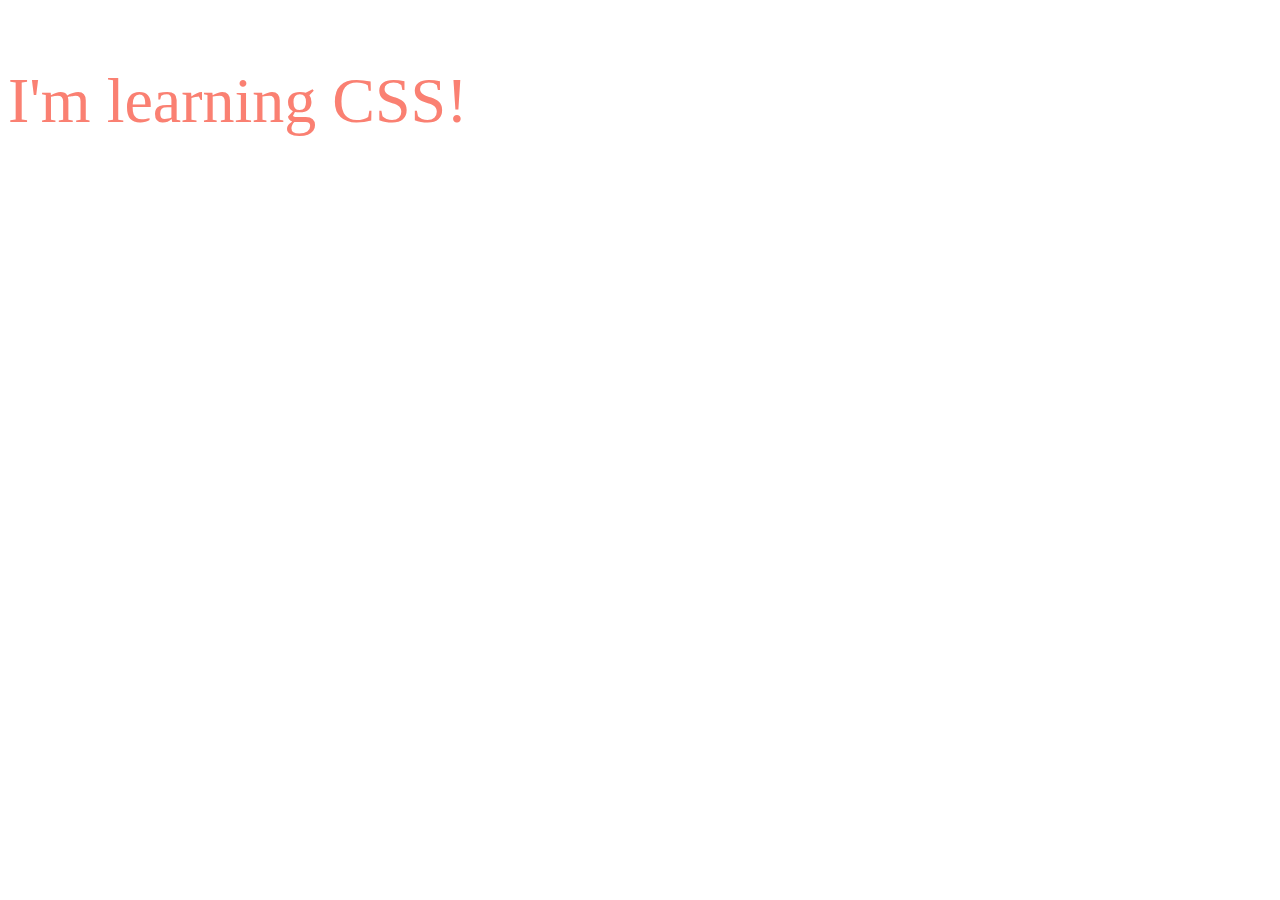
==== index.html @ 9fc64fda "start course" ====
<!DOCTYPE html>
<html lang="en">
<head>
    <meta charset="UTF-8">
    <meta name="viewport" content="width=device-width, initial-scale=1.0">
    <title>Curso CSS</title>
    <link rel="stylesheet" href="css/style.css">
    <style>
        p {
            color: salmon;
        }
    </style>
</head>
<body>
    <p>I'm learning CSS!</p>
</body>
</html>
---- css/style.css ----
p {
    color: purple;
    font-size: 64px;
}
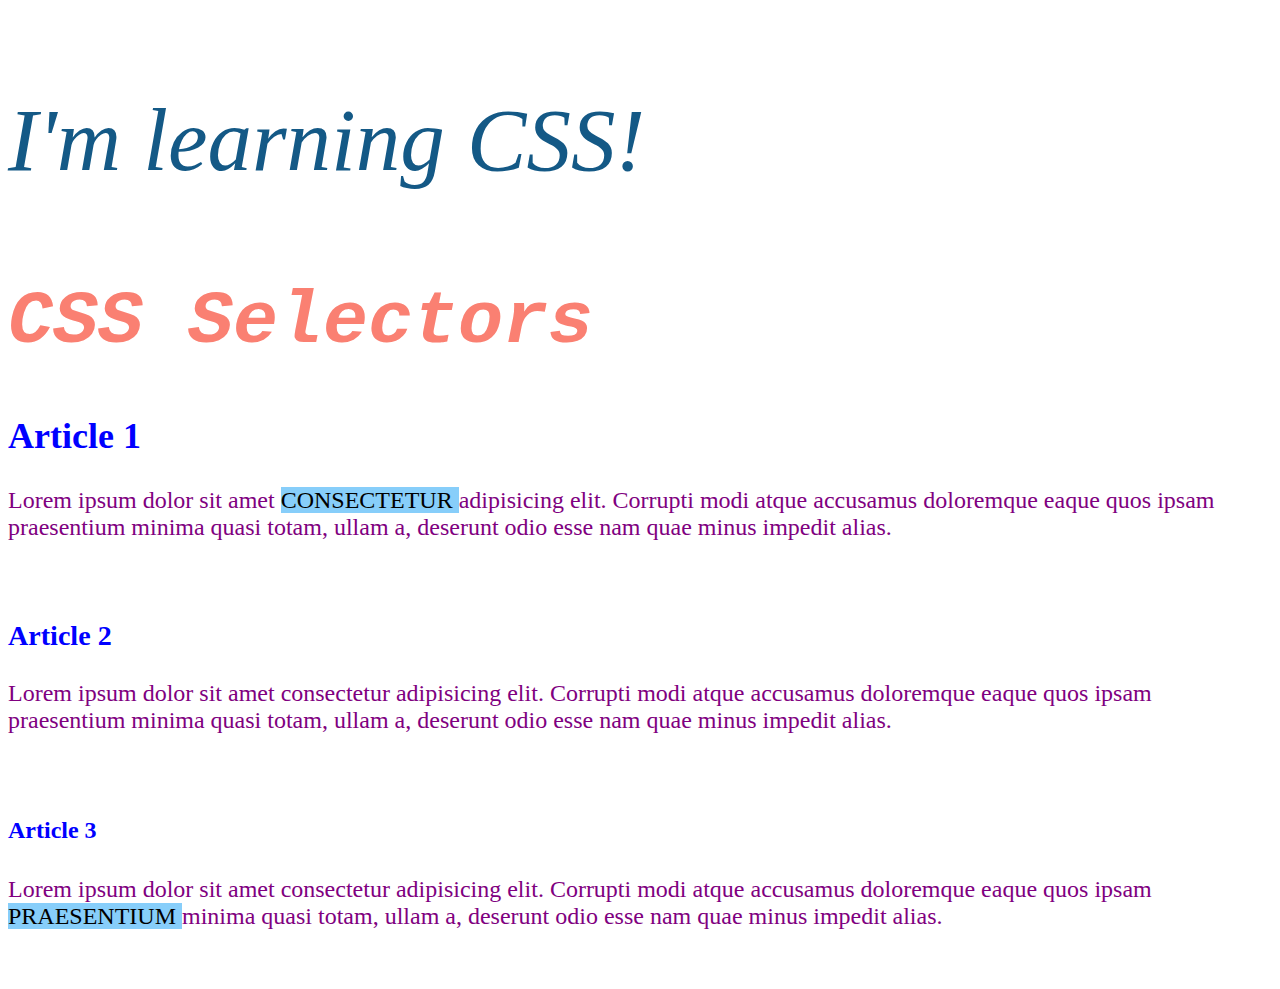
==== commit e7b9dec4: "selectors css" ====
--- a/index.html
+++ b/index.html
@@ -7,11 +7,25 @@
     <link rel="stylesheet" href="css/style.css">
     <style>
         p {
-            color: salmon;
+            color: purple;
         }
     </style>
 </head>
 <body>
-    <p>I'm learning CSS!</p>
+    <p style="color: #145986; font-size: 89px; font-style: oblique;">
+        I'm learning CSS!
+    </p>
+    <h1 id="second" class="class">CSS Selectors</h1>
+    <h2>Article 1</h2>
+    <p>Lorem ipsum dolor sit amet <span> consectetur </span> adipisicing elit. Corrupti modi atque accusamus doloremque eaque quos ipsam praesentium minima quasi totam, ullam a, deserunt odio esse nam quae minus impedit alias.</p>
+    <br>
+    <h3>Article 2</h3>
+    <p>Lorem ipsum dolor sit amet consectetur adipisicing elit. Corrupti modi atque accusamus doloremque eaque quos ipsam praesentium minima quasi totam, ullam a, deserunt odio esse nam quae minus impedit alias.</p>
+    <br>
+    <h4>Article 3</h4>
+    <p>Lorem ipsum dolor sit amet consectetur adipisicing elit. Corrupti modi atque accusamus doloremque eaque quos ipsam <span> praesentium </span> minima quasi totam, ullam a, deserunt odio esse nam quae minus impedit alias.</p>
+    <br>
+
+
 </body>
 </html>--- a/css/style.css
+++ b/css/style.css
@@ -1,4 +1,30 @@
+body {
+    font-size: 24px;
+}
+
+h1,
+h2,
+h3,
+h4 {
+    color: blue;
+}
+
 p {
-    color: purple;
-    font-size: 64px;
-}+    color: goldenrod;
+}
+
+p span {
+    text-transform: uppercase;
+    background-color: lightskyblue;
+    color: black;
+}
+
+.class {
+    color: salmon;
+    font-family: 'Courier New', Courier, monospace;
+}
+
+#second {
+    font-style: italic;
+    font-size: 75px;
+}
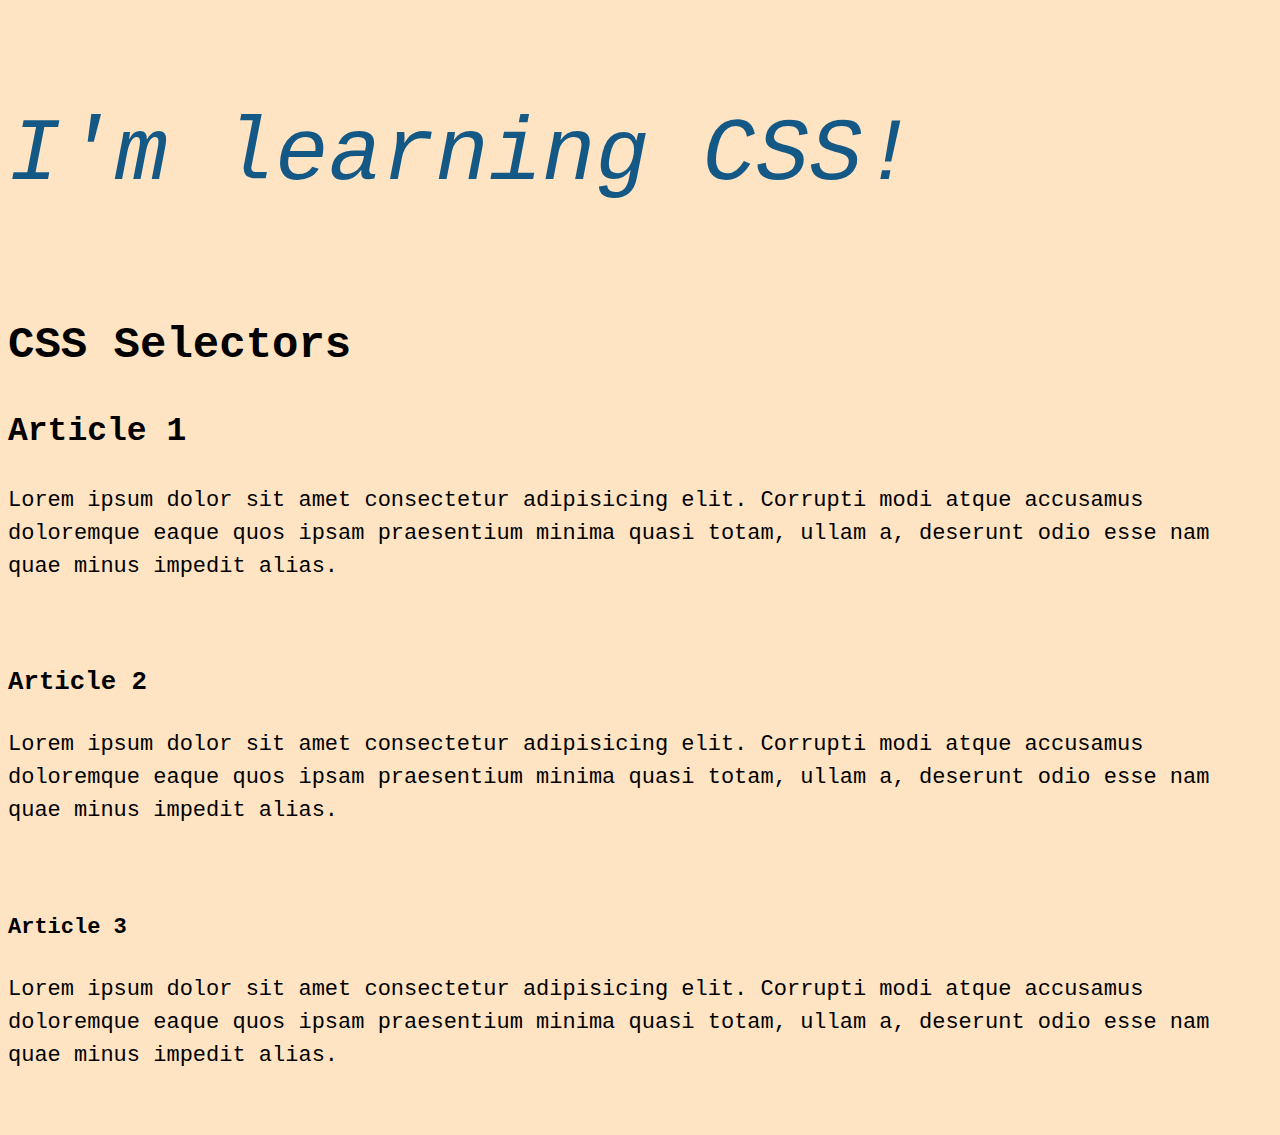
==== commit 74e7bf5f: "example selectors" ====
--- a/index.html
+++ b/index.html
@@ -5,11 +5,13 @@
     <meta name="viewport" content="width=device-width, initial-scale=1.0">
     <title>Curso CSS</title>
     <link rel="stylesheet" href="css/style.css">
+    <!-- 
     <style>
         p {
             color: purple;
         }
     </style>
+    -->
 </head>
 <body>
     <p style="color: #145986; font-size: 89px; font-style: oblique;">
--- a/css/style.css
+++ b/css/style.css
@@ -1,7 +1,14 @@
-body {
-    font-size: 24px;
+* {
+    font-family: 'Courier New', Courier, monospace;
 }
 
+body {
+    font-size: 22px;
+    line-height: 1.5;
+    background-color: bisque;
+}
+
+/*
 h1,
 h2,
 h3,
@@ -10,7 +17,7 @@
 }
 
 p {
-    color: goldenrod;
+    color: green !important; 
 }
 
 p span {
@@ -28,3 +35,4 @@
     font-style: italic;
     font-size: 75px;
 }
+*/
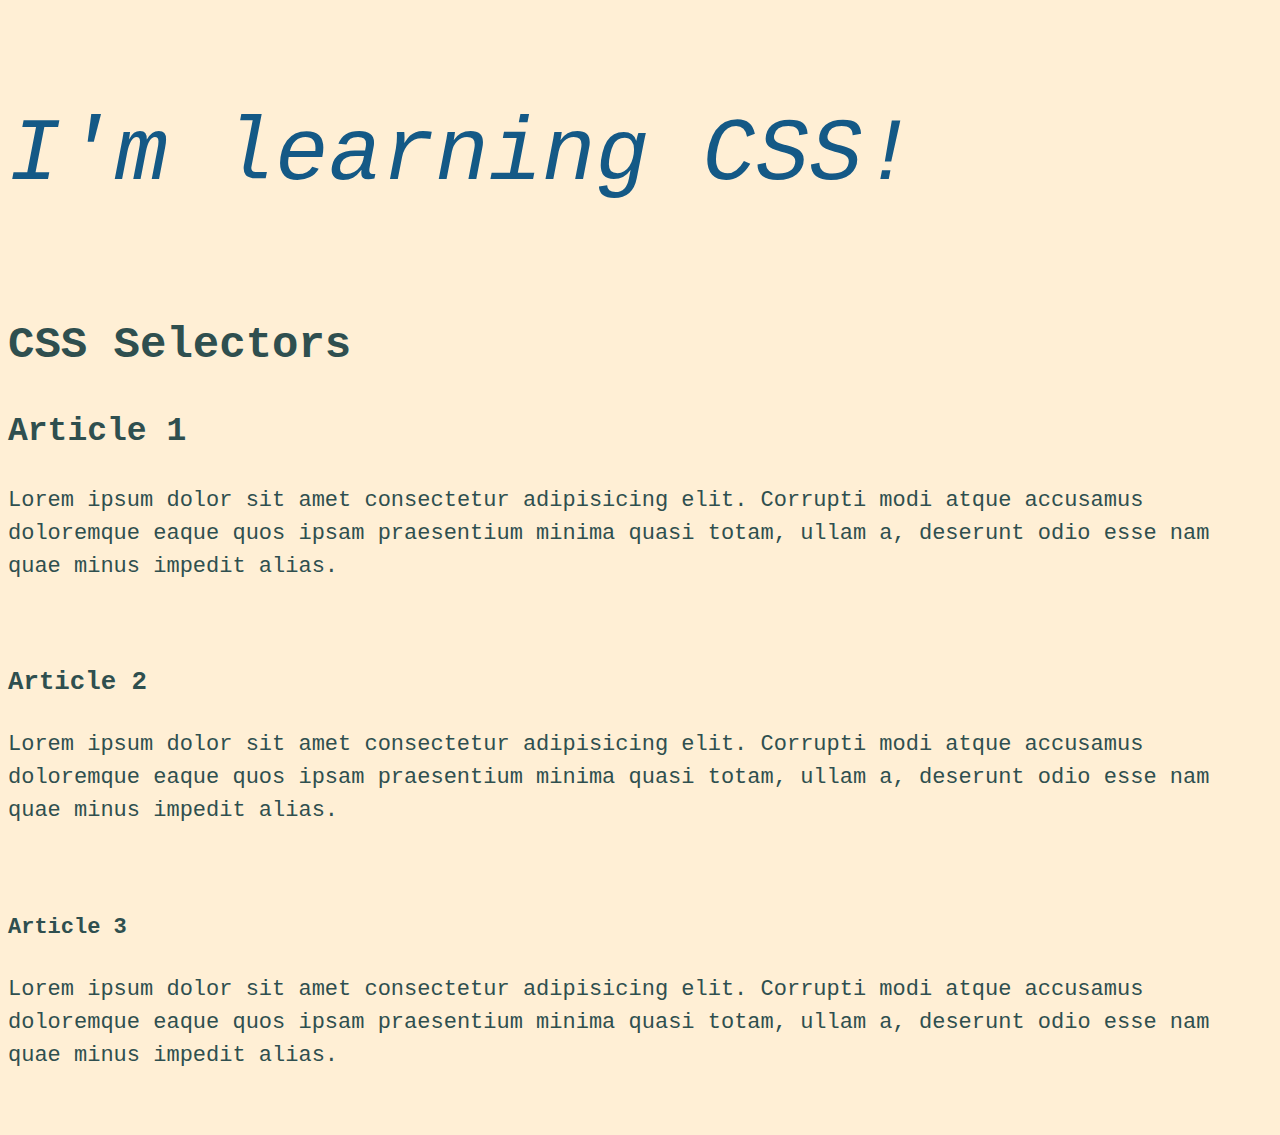
==== commit e851f3b9: "units css" ====
--- a/index.html
+++ b/index.html
@@ -3,7 +3,7 @@
 <head>
     <meta charset="UTF-8">
     <meta name="viewport" content="width=device-width, initial-scale=1.0">
-    <title>Curso CSS</title>
+    <title>CSS Selectors</title>
     <link rel="stylesheet" href="css/style.css">
     <!-- 
     <style>
--- a/css/style.css
+++ b/css/style.css
@@ -5,7 +5,8 @@
 body {
     font-size: 22px;
     line-height: 1.5;
-    background-color: bisque;
+    background-color: papayawhip;
+    color: darkslategray;
 }
 
 /*
